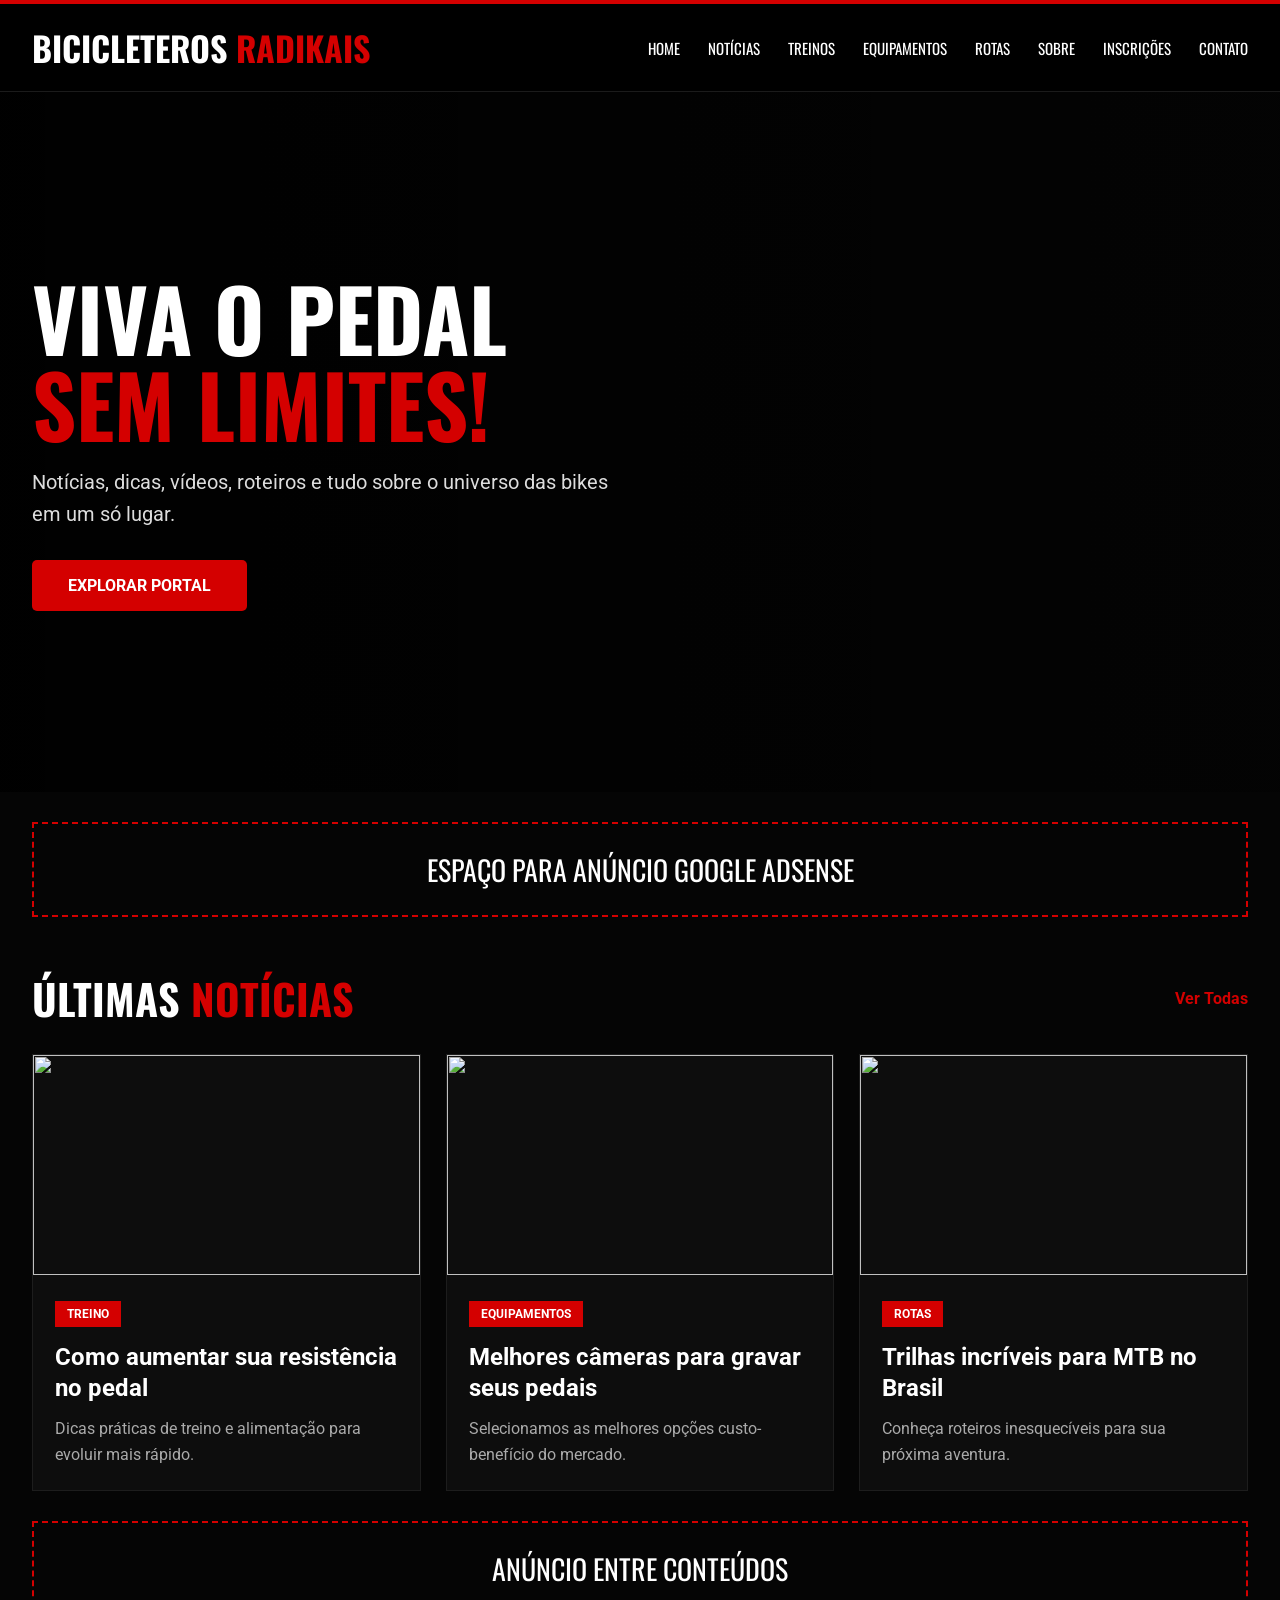
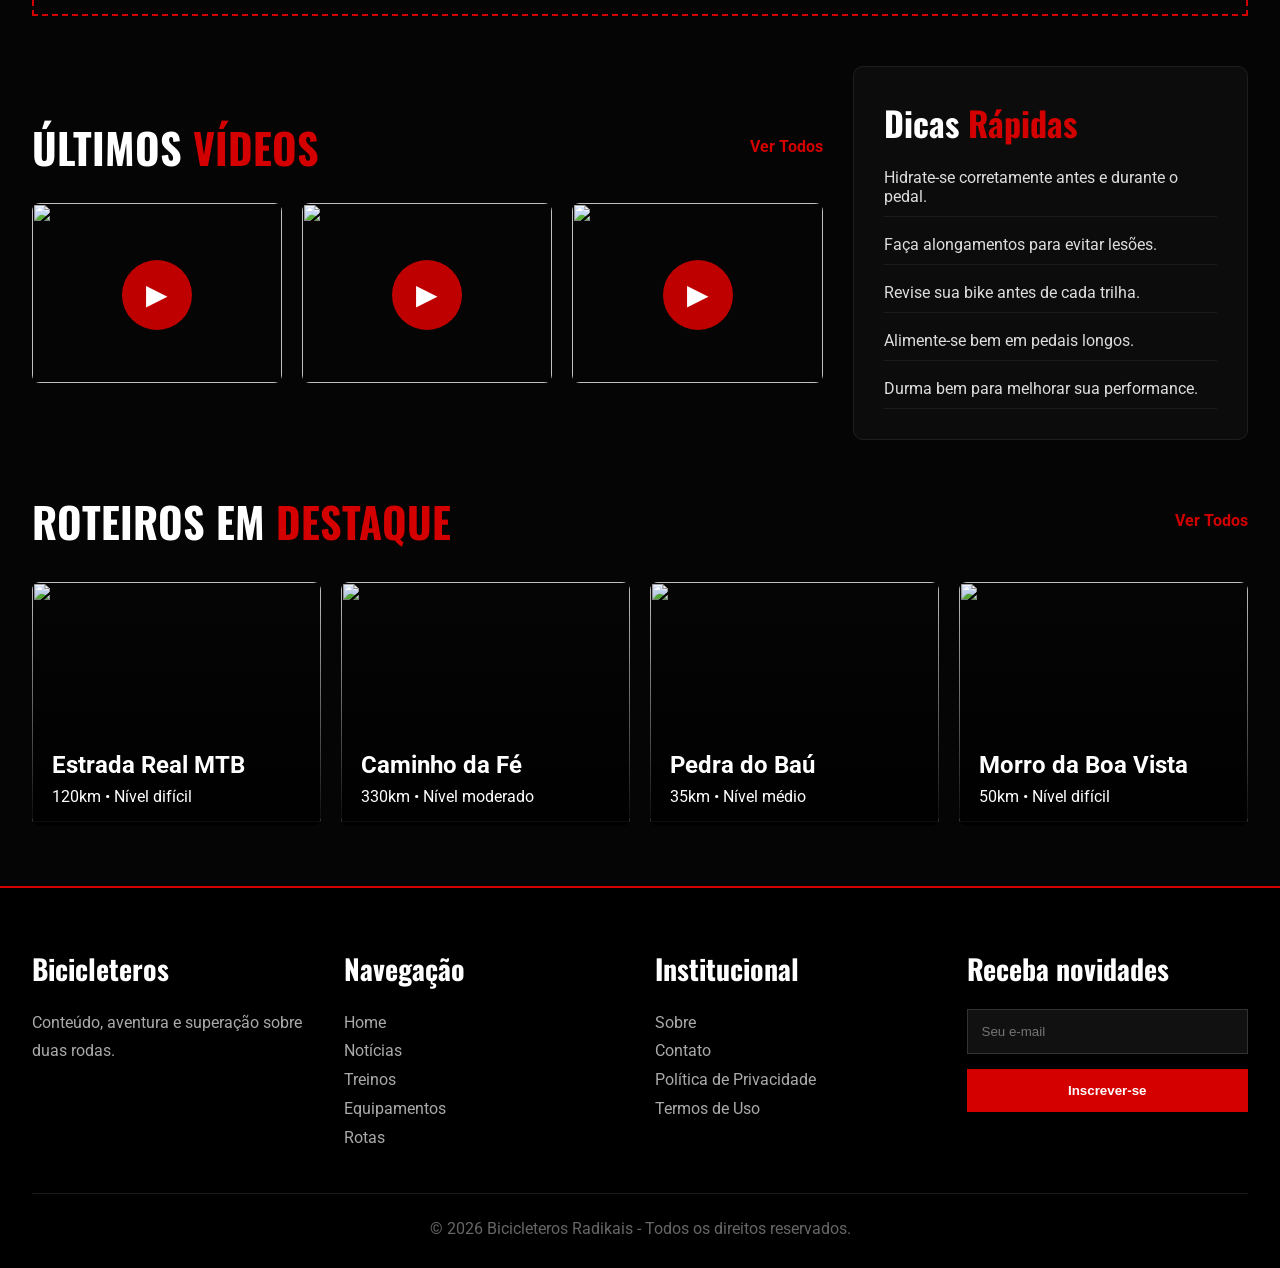
==== index.html @ e7294964 "Bike" ====
<!DOCTYPE html>
<html lang="pt-BR">
<head>
  <meta charset="UTF-8" />
  <meta name="viewport" content="width=device-width, initial-scale=1.0" />
  <title>Bicicreteros Radikais</title>
  <link rel="preconnect" href="https://fonts.googleapis.com">
  <link rel="preconnect" href="https://fonts.gstatic.com" crossorigin>
  <link href="https://fonts.googleapis.com/css2?family=Oswald:wght@300;400;500;600;700&family=Roboto:wght@300;400;500;700&display=swap" rel="stylesheet">
  <link rel="stylesheet" href="styles.css"/>
   
</head>
<body>

<header>
  <div class="container navbar">
    <div class="logo">Bicicleteros <span>Radikais</span></div>

    <nav>
      <ul>
        <li><a href="index.html">Home</a></li>
        <li><a href="noticias.html">Notícias</a></li>
        <li><a href="treinos.html">Treinos</a></li>
        <li><a href="#">Equipamentos</a></li>
        <li><a href="#">Rotas</a></li>
        <li><a href="#">Sobre</a></li>
        <li><a href="#">Inscrições</a></li>
        <li><a href="#">Contato</a></li>
      </ul>
    </nav>
  </div>
</header>

<section class="hero">
  <div class="container">
    <div class="hero-content">
      <h1>Viva o Pedal <span>Sem Limites!</span></h1>
      <p>
        Notícias, dicas, vídeos, roteiros e tudo sobre o universo das bikes em um só lugar.
      </p>

      <a href="#" class="btn">Explorar Portal</a>
    </div>
  </div>
</section>

<div class="container">
  <div class="ad-banner">
    Espaço para anúncio Google Adsense
  </div>

  <div class="section-title">
    <h2>Últimas <span>Notícias</span></h2>
    <a href="noticias.html">Ver Todas</a>
  </div>

<div class="grid-news">

  <a href="treinos.html" target="_blank" class="card-link">
    <div class="card">
      <img src="https://images.unsplash.com/photo-1541625602330-2277a4c46182?q=80&w=1200&auto=format&fit=crop">

      <div class="card-content">
        <div class="tag">Treino</div>
        <h3>Como aumentar sua resistência no pedal</h3>
        <p>Dicas práticas de treino e alimentação para evoluir mais rápido.</p>
      </div>
    </div>
  </a>

  <a href="https://seusite.com/equipamentos" target="_blank" class="card-link">
    <div class="card">
      <img src="https://images.unsplash.com/photo-1517649763962-0c623066013b?q=80&w=1200&auto=format&fit=crop">

      <div class="card-content">
        <div class="tag">Equipamentos</div>
        <h3>Melhores câmeras para gravar seus pedais</h3>
        <p>Selecionamos as melhores opções custo-benefício do mercado.</p>
      </div>
    </div>
  </a>

  <a href="https://seusite.com/rotas" target="_blank" class="card-link">
    <div class="card">
      <img src="https://images.unsplash.com/photo-1507035895480-2b3156c31fc8?q=80&w=1200&auto=format&fit=crop">

      <div class="card-content">
        <div class="tag">Rotas</div>
        <h3>Trilhas incríveis para MTB no Brasil</h3>
        <p>Conheça roteiros inesquecíveis para sua próxima aventura.</p>
      </div>
    </div>
  </a>

</div>

  <div class="ad-banner">
    Anúncio entre conteúdos
  </div>

  <div class="videos">

    <div>
      <div class="section-title">
        <h2>Últimos <span>Vídeos</span></h2>
        <a href="#">Ver Todos</a>
      </div>

      <div class="video-grid">

        <div class="video-card">
          <img src="https://images.unsplash.com/photo-1517649763962-0c623066013b?q=80&w=1200&auto=format&fit=crop">
          <div class="play">▶</div>
        </div>

        <div class="video-card">
          <img src="https://images.unsplash.com/photo-1541625602330-2277a4c46182?q=80&w=1200&auto=format&fit=crop">
          <div class="play">▶</div>
        </div>

        <div class="video-card">
          <img src="https://images.unsplash.com/photo-1507035895480-2b3156c31fc8?q=80&w=1200&auto=format&fit=crop">
          <div class="play">▶</div>
        </div>

      </div>
    </div>

    <div class="tips">
      <h3>Dicas <span>Rápidas</span></h3>

      <ul>
        <li>Hidrate-se corretamente antes e durante o pedal.</li>
        <li>Faça alongamentos para evitar lesões.</li>
        <li>Revise sua bike antes de cada trilha.</li>
        <li>Alimente-se bem em pedais longos.</li>
        <li>Durma bem para melhorar sua performance.</li>
      </ul>
    </div>

  </div>

  <div class="section-title">
    <h2>Roteiros em <span>Destaque</span></h2>
    <a href="#">Ver Todos</a>
  </div>

  <div class="routes">

    <div class="route-card">
      <img src="https://images.unsplash.com/photo-1507035895480-2b3156c31fc8?q=80&w=1200&auto=format&fit=crop">
      <div class="route-overlay">
        <h4>Estrada Real MTB</h4>
        <p>120km • Nível difícil</p>
      </div>
    </div>

    <div class="route-card">
      <img src="https://images.unsplash.com/photo-1517649763962-0c623066013b?q=80&w=1200&auto=format&fit=crop">
      <div class="route-overlay">
        <h4>Caminho da Fé</h4>
        <p>330km • Nível moderado</p>
      </div>
    </div>

    <div class="route-card">
      <img src="https://images.unsplash.com/photo-1541625602330-2277a4c46182?q=80&w=1200&auto=format&fit=crop">
      <div class="route-overlay">
        <h4>Pedra do Baú</h4>
        <p>35km • Nível médio</p>
      </div>
    </div>

    <div class="route-card">
      <img src="https://images.unsplash.com/photo-1485965120184-e220f721d03e?q=80&w=1200&auto=format&fit=crop">
      <div class="route-overlay">
        <h4>Morro da Boa Vista</h4>
        <p>50km • Nível difícil</p>
      </div>
    </div>

  </div>
</div>

<footer>
  <div class="container">

    <div class="footer-grid">

      <div>
        <h3>Bicicleteros</h3>
        <p>
          Conteúdo, aventura e superação sobre duas rodas.
        </p>
      </div>

      <div>
        <h3>Navegação</h3>
        <ul>
          <li>Home</li>
          <li>Notícias</li>
          <li>Treinos</li>
          <li>Equipamentos</li>
          <li>Rotas</li>
        </ul>
      </div>

      <div>
        <h3>Institucional</h3>
        <ul>
          <li>Sobre</li>
          <li>Contato</li>
          <li>Política de Privacidade</li>
          <li>Termos de Uso</li>
        </ul>
      </div>

      <div class="newsletter">
        <h3>Receba novidades</h3>
        <input type="email" placeholder="Seu e-mail">
        <button>Inscrever-se</button>
      </div>

    </div>

    <div class="copyright">
      © 2026 Bicicleteros Radikais - Todos os direitos reservados.
    </div>

  </div>
</footer>

</body>
</html>
---- styles.css ----
*{
      margin:0;
      padding:0;
      box-sizing:border-box;
    }

    body{
      background:#050505;
      color:#fff;
      font-family:'Roboto',sans-serif;
    }

    a{
      text-decoration:none;
      color:inherit;
    }

    .container{
      width:95%;
      max-width:1400px;
      margin:auto;
    }

    header{
      background:#000;
      border-top:4px solid #d40000;
      border-bottom:1px solid #1b1b1b;
      position:sticky;
      top:0;
      z-index:100;
    }

    .navbar{
      display:flex;
      justify-content:space-between;
      align-items:center;
      padding:18px 0;
    }

    .logo{
      font-family:'Oswald',sans-serif;
      font-size:34px;
      font-weight:700;
      color:#fff;
      text-transform:uppercase;
    }

    .logo span{
      color:#d40000;
    }

    nav ul{
      display:flex;
      gap:28px;
      list-style:none;
      align-items:center;
    }

    nav ul li a{
      font-family:'Oswald',sans-serif;
      text-transform:uppercase;
      font-size:15px;
      transition:0.3s;
    }

    nav ul li a:hover{
      color:#d40000;
    }

    .hero{
      position:relative;
      height:700px;
      background:url('https://images.unsplash.com/photo-1517649763962-0c623066013b?q=80&w=1600&auto=format&fit=crop') center/cover;
      display:flex;
      align-items:center;
    }

    .hero::before{
      content:'';
      position:absolute;
      inset:0;
      background:linear-gradient(to right, rgba(0,0,0,0.92), rgba(0,0,0,0.3));
    }

    .hero-content{
      position:relative;
      z-index:2;
      max-width:600px;
    }

    .hero h1{
      font-family:'Oswald',sans-serif;
      font-size:86px;
      line-height:1;
      text-transform:uppercase;
      margin-bottom:20px;
    }

    .hero h1 span{
      color:#d40000;
    }

    .hero p{
      font-size:20px;
      color:#ddd;
      margin-bottom:30px;
      line-height:1.6;
    }

    .btn{
      display:inline-block;
      background:#d40000;
      padding:16px 36px;
      font-weight:700;
      border-radius:5px;
      transition:0.3s;
      text-transform:uppercase;
    }

    .btn:hover{
      background:#ff1a1a;
      transform:translateY(-2px);
    }

    .ad-banner{
      border:2px dashed #d40000;
      color:#fff;
      text-align:center;
      padding:25px;
      margin:30px auto;
      font-family:'Oswald',sans-serif;
      font-size:28px;
      text-transform:uppercase;
    }

    .section-title{
      display:flex;
      justify-content:space-between;
      align-items:center;
      margin:50px 0 25px;
    }

    .section-title h2{
      font-family:'Oswald',sans-serif;
      font-size:42px;
      text-transform:uppercase;
    }

    .section-title h2 span{
      color:#d40000;
    }

    .section-title a{
      color:#d40000;
      font-weight:bold;
    }

    .grid-news{
      display:grid;
      grid-template-columns:repeat(auto-fit,minmax(320px,1fr));
      gap:25px;
    }

    .card{
      background:#0d0d0d;
      border:1px solid #1d1d1d;
      overflow:hidden;
      transition:0.3s;
    }

    .card:hover{
      transform:translateY(-5px);
      border-color:#d40000;
    }

    .card img{
      width:100%;
      height:220px;
      object-fit:cover;
    }

    .card-content{
      padding:22px;
    }

    .card-link{
  text-decoration:none;
  color:white;
  display:block;
}

.card-link:hover .card{
  transform:translateY(-8px) scale(1.02);
  border-color:#ff0000;
  box-shadow:0 0 25px rgba(255,0,0,0.4);
}

    .tag{
      display:inline-block;
      background:#d40000;
      padding:6px 12px;
      font-size:12px;
      font-weight:bold;
      margin-bottom:15px;
      text-transform:uppercase;
    }

    .card h3{
      font-size:24px;
      margin-bottom:12px;
      line-height:1.3;
    }

    .card p{
      color:#aaa;
      line-height:1.6;
    }

    .videos{
      display:grid;
      grid-template-columns:2fr 1fr;
      gap:30px;
      margin-top:50px;
    }

    .video-grid{
      display:grid;
      grid-template-columns:repeat(auto-fit,minmax(250px,1fr));
      gap:20px;
    }

    .video-card{
      position:relative;
      overflow:hidden;
    }

    .video-card img{
      width:100%;
      height:180px;
      object-fit:cover;
      border-radius:8px;
    }

    .play{
      position:absolute;
      top:50%;
      left:50%;
      transform:translate(-50%,-50%);
      width:70px;
      height:70px;
      background:rgba(212,0,0,0.9);
      border-radius:50%;
      display:flex;
      align-items:center;
      justify-content:center;
      font-size:28px;
    }

    .tips{
      background:#0c0c0c;
      border:1px solid #1f1f1f;
      padding:30px;
      border-radius:10px;
    }

    .tips h3{
      font-family:'Oswald',sans-serif;
      font-size:34px;
      margin-bottom:20px;
    }

    .tips h3 span{
      color:#d40000;
    }

    .tips ul{
      list-style:none;
      display:flex;
      flex-direction:column;
      gap:18px;
    }

    .tips li{
      border-bottom:1px solid #1c1c1c;
      padding-bottom:10px;
      color:#ddd;
    }

    .routes{
      display:grid;
      grid-template-columns:repeat(auto-fit,minmax(280px,1fr));
      gap:20px;
      margin-top:30px;
    }

    .route-card{
      position:relative;
      overflow:hidden;
      border-radius:8px;
    }

    .route-card img{
      width:100%;
      height:240px;
      object-fit:cover;
      transition:0.5s;
    }

    .route-card:hover img{
      transform:scale(1.1);
    }

    .route-overlay{
      position:absolute;
      inset:0;
      background:linear-gradient(to top, rgba(0,0,0,0.95), transparent);
      display:flex;
      flex-direction:column;
      justify-content:flex-end;
      padding:20px;
    }

    .route-overlay h4{
      font-size:24px;
      margin-bottom:8px;
    }

    footer{
      background:#000;
      margin-top:60px;
      padding:60px 0 30px;
      border-top:2px solid #d40000;
    }

    .footer-grid{
      display:grid;
      grid-template-columns:repeat(auto-fit,minmax(250px,1fr));
      gap:30px;
      margin-bottom:40px;
    }

    footer h3{
      font-family:'Oswald',sans-serif;
      margin-bottom:20px;
      font-size:28px;
    }

    footer p,
    footer li{
      color:#aaa;
      line-height:1.8;
      list-style:none;
    }

    .newsletter input{
      width:100%;
      padding:14px;
      background:#111;
      border:1px solid #333;
      color:#fff;
      margin-bottom:15px;
    }

    .newsletter button{
      width:100%;
      padding:14px;
      border:none;
      background:#d40000;
      color:#fff;
      font-weight:bold;
      cursor:pointer;
    }

    .copyright{
      text-align:center;
      color:#666;
      border-top:1px solid #1b1b1b;
      padding-top:25px;
    }

    @media(max-width:900px){
      .hero h1{
        font-size:58px;
      }

      .videos{
        grid-template-columns:1fr;
      }

      nav{
        display:none;
      }
    }

    @media(max-width:600px){
      .hero{
        height:550px;
      }

      .hero h1{
        font-size:44px;
      }

      .hero p{
        font-size:16px;
      }

      .section-title h2{
        font-size:30px;
      }
    }
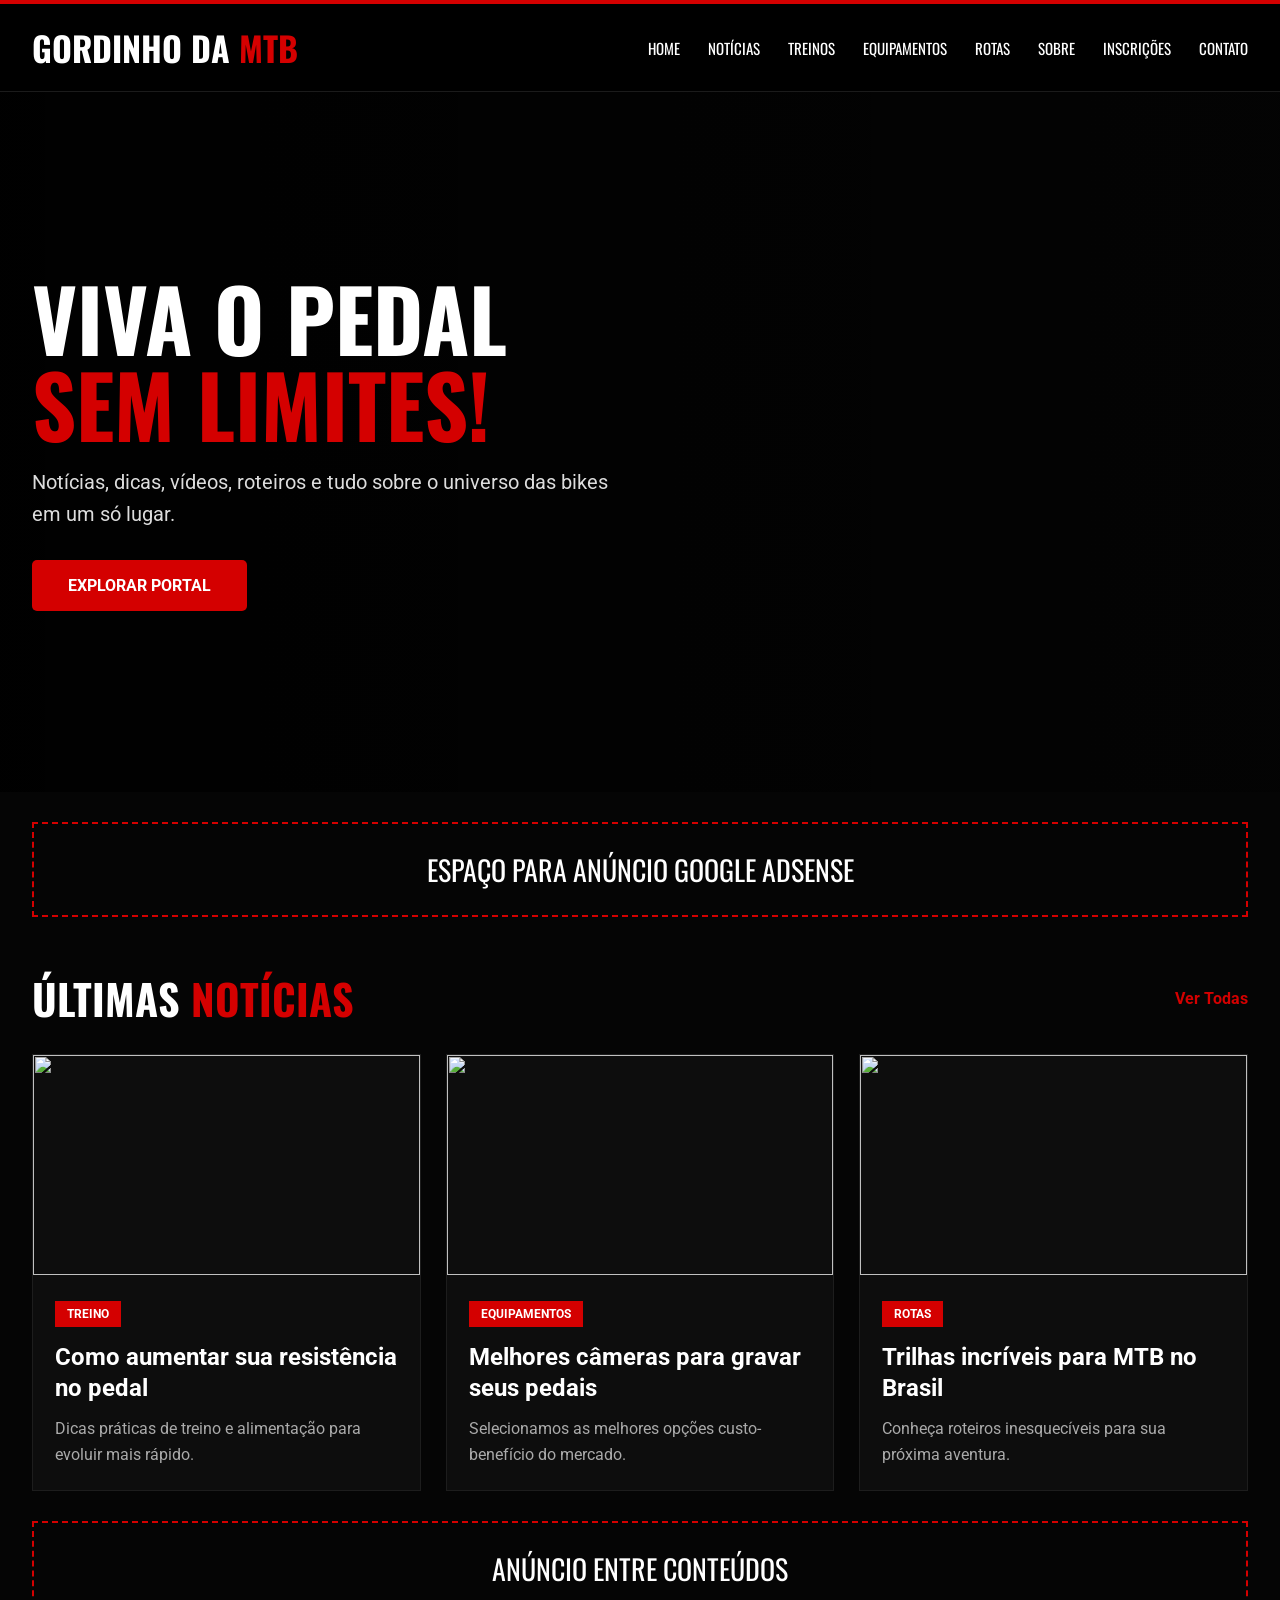
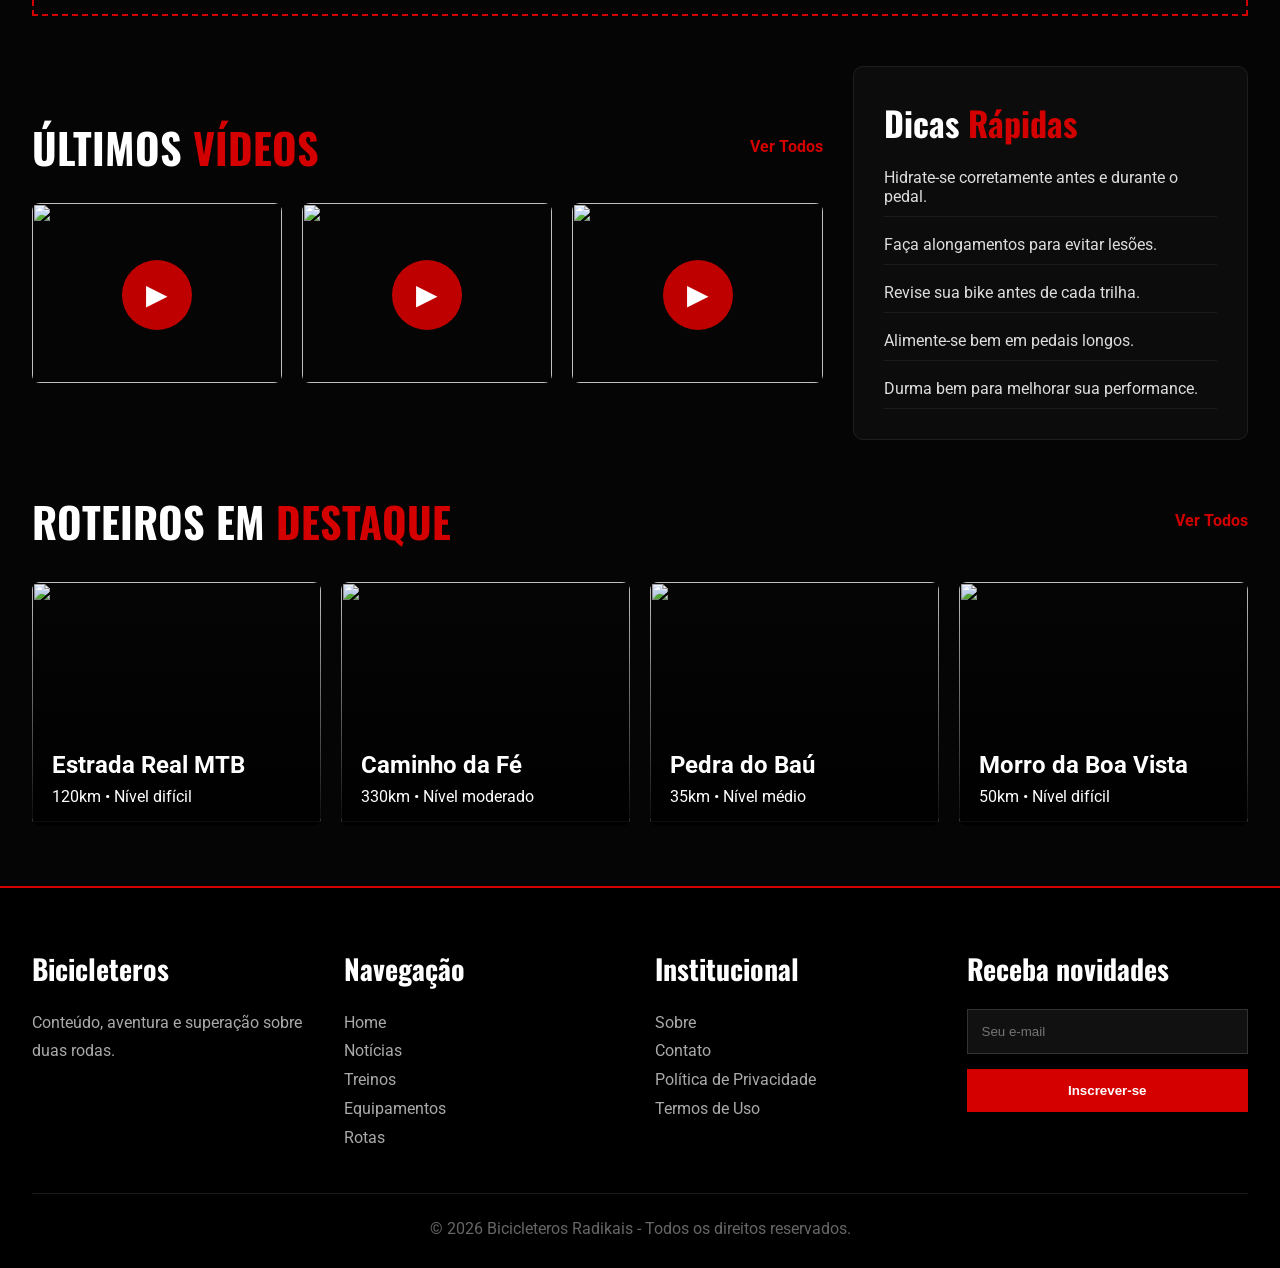
==== commit eaadf276: "atualização" ====
--- a/index.html
+++ b/index.html
@@ -4,7 +4,7 @@
 <head>
   <meta charset="UTF-8" />
   <meta name="viewport" content="width=device-width, initial-scale=1.0" />
-  <title>Bicicreteros Radikais</title>
+  <title>Gordinho Da MTB</title>
   <link rel="preconnect" href="https://fonts.googleapis.com">
   <link rel="preconnect" href="https://fonts.gstatic.com" crossorigin>
   <link href="https://fonts.googleapis.com/css2?family=Oswald:wght@300;400;500;600;700&family=Roboto:wght@300;400;500;700&display=swap" rel="stylesheet">
@@ -15,7 +15,7 @@
 
 <header>
   <div class="container navbar">
-    <div class="logo">Bicicleteros <span>Radikais</span></div>
+    <div class="logo">Gordinho Da <span>MTB</span></div>
 
     <nav>
       <ul>
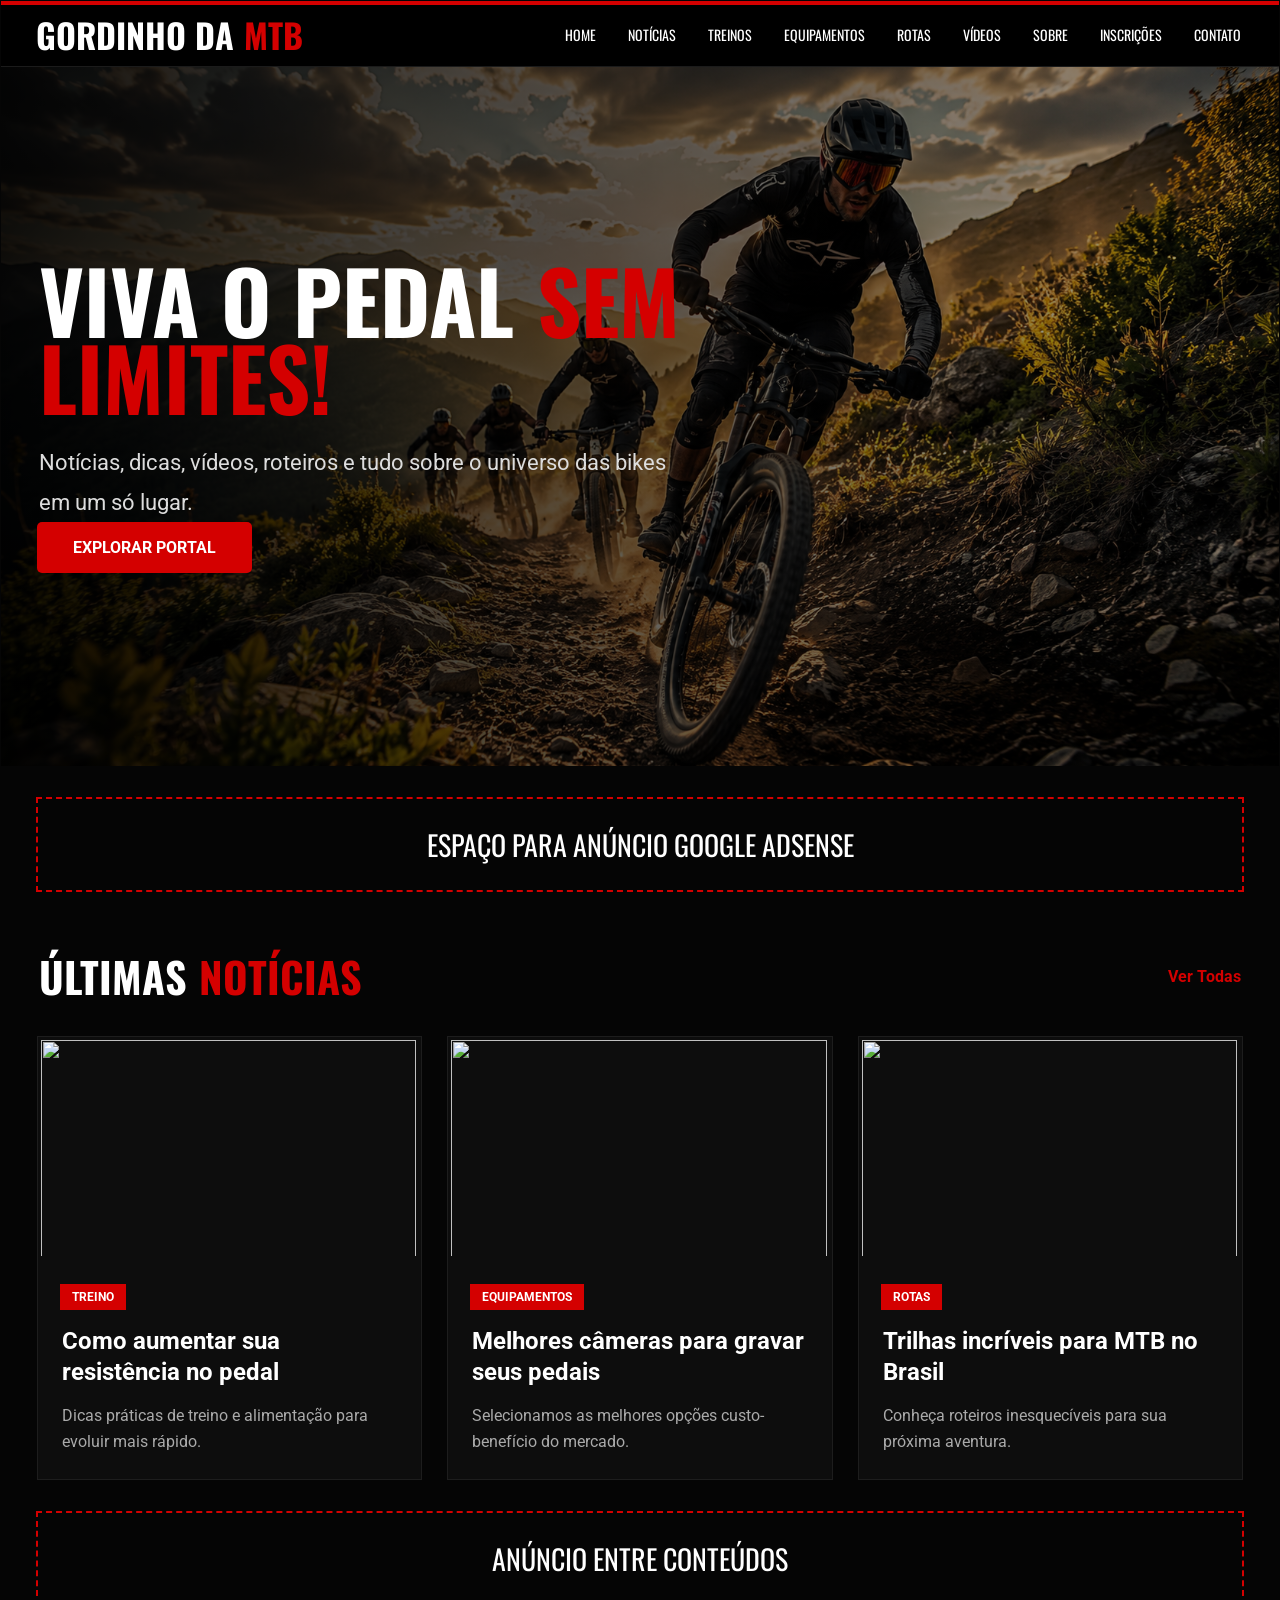
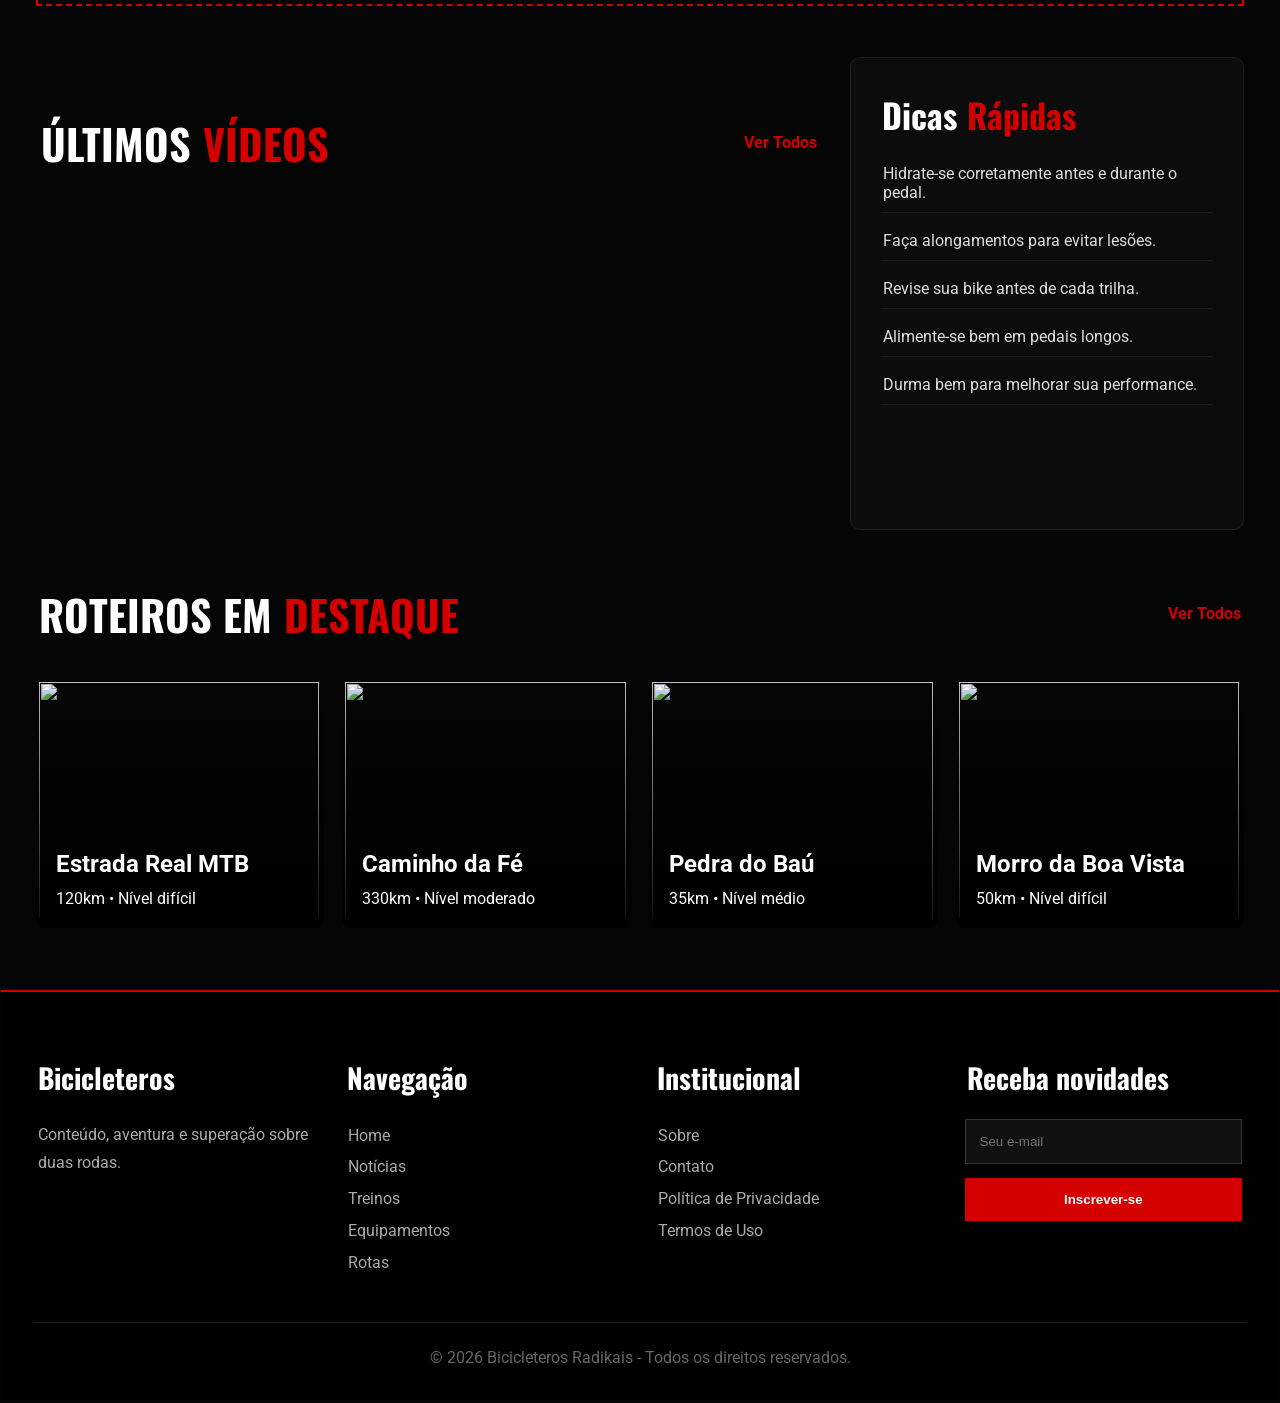
==== commit 428dad98: "Atualizações" ====
--- a/index.html
+++ b/index.html
@@ -14,22 +14,40 @@
 <body>
 
 <header>
-  <div class="container navbar">
-    <div class="logo">Gordinho Da <span>MTB</span></div>
-
-    <nav>
-      <ul>
-        <li><a href="index.html">Home</a></li>
-        <li><a href="noticias.html">Notícias</a></li>
-        <li><a href="treinos.html">Treinos</a></li>
-        <li><a href="#">Equipamentos</a></li>
-        <li><a href="#">Rotas</a></li>
-        <li><a href="#">Sobre</a></li>
-        <li><a href="#">Inscrições</a></li>
-        <li><a href="#">Contato</a></li>
-      </ul>
-    </nav>
-  </div>
+
+<div class="container navbar">
+
+  <div class="logo">
+    Gordinho Da <span>MTB</span>
+  </div>
+
+  <!-- BOTÃO HAMBÚRGUER -->
+  <div class="menu-toggle" id="menu-toggle">
+    <span></span>
+    <span></span>
+    <span></span>
+  </div>
+
+  <!-- MENU -->
+  <nav id="nav">
+    <ul>
+      <li><a href="index.html">Home</a></li>
+      <li><a href="noticias.html">Notícias</a></li>
+      <li><a href="treinos.html">Treinos</a></li>
+      <li><a href="equipamentos.html">Equipamentos</a></li>
+      <li><a href="rotas.html">Rotas</a></li>
+      <li><a href="videos.html">Vídeos</a></li>
+      <li><a href="sobre.html">Sobre</a></li>
+      <li><a href="eventos.html">Inscrições</a></li>
+      <li><a href="contato.html">Contato</a></li>
+    </ul>
+  </nav>
+
+</div>
+
+<!-- OVERLAY MOBILE -->
+<div class="overlay" id="overlay"></div>
+
 </header>
 
 <section class="hero">
@@ -104,25 +122,34 @@
     <div>
       <div class="section-title">
         <h2>Últimos <span>Vídeos</span></h2>
-        <a href="#">Ver Todos</a>
+        <a href="videos.html">Ver Todos</a>
       </div>
 
       <div class="video-grid">
 
-        <div class="video-card">
-          <img src="https://images.unsplash.com/photo-1517649763962-0c623066013b?q=80&w=1200&auto=format&fit=crop">
-          <div class="play">▶</div>
-        </div>
-
-        <div class="video-card">
-          <img src="https://images.unsplash.com/photo-1541625602330-2277a4c46182?q=80&w=1200&auto=format&fit=crop">
-          <div class="play">▶</div>
-        </div>
-
-        <div class="video-card">
-          <img src="https://images.unsplash.com/photo-1507035895480-2b3156c31fc8?q=80&w=1200&auto=format&fit=crop">
-          <div class="play">▶</div>
-        </div>
+        <iframe
+        class="youtube-video"
+        src="https://www.youtube.com/embed/2bH06NFWqPc?start=10&enablejsapi=1"
+        title="Vídeo MTB"
+        frameborder="0"
+        allowfullscreen>
+      </iframe>
+
+        <iframe
+        class="youtube-video"
+        src="https://www.youtube.com/embed/gY0_ykNZ2DI?enablejsapi=1"
+        title="Vídeo Bike"
+        frameborder="0"
+        allowfullscreen>
+      </iframe>
+
+        <iframe
+        class="youtube-video"
+        src="https://www.youtube.com/embed/mlFcE481HrE?start=427&enablejsapi=1"
+        title="Vídeo Motivacional"
+        frameborder="0"
+        allowfullscreen>
+      </iframe>
 
       </div>
     </div>
@@ -232,5 +259,8 @@
 </footer>
 
 </body>
+
+
+
 </html>
 
--- a/styles.css
+++ b/styles.css
@@ -1,6 +1,6 @@
  *{
-      margin:0;
-      padding:0;
+      margin: -1px;
+      padding:2px;;
       box-sizing:border-box;
     }
 
@@ -28,20 +28,20 @@
       position:sticky;
       top:0;
       z-index:100;
+      backdrop-filter:blur(10px);
     }
 
     .navbar{
       display:flex;
       justify-content:space-between;
       align-items:center;
-      padding:18px 0;
+      padding:1px 0;
     }
 
     .logo{
       font-family:'Oswald',sans-serif;
       font-size:34px;
       font-weight:700;
-      color:#fff;
       text-transform:uppercase;
     }
 
@@ -50,29 +50,29 @@
     }
 
     nav ul{
-      display:flex;
-      gap:28px;
-      list-style:none;
-      align-items:center;
-    }
-
-    nav ul li a{
-      font-family:'Oswald',sans-serif;
-      text-transform:uppercase;
-      font-size:15px;
-      transition:0.3s;
-    }
-
-    nav ul li a:hover{
-      color:#d40000;
-    }
+  display:flex;
+  gap:28px;
+  list-style:none;
+}
+
+nav ul li a{
+  font-family:'Oswald',sans-serif;
+  text-transform:uppercase;
+  transition:0.3s;
+  font-size:14px;
+}
+
+nav ul li a:hover{
+  color:#d40000;
+}
+    
 
     .hero{
       position:relative;
       height:700px;
-      background:url('https://images.unsplash.com/photo-1517649763962-0c623066013b?q=80&w=1600&auto=format&fit=crop') center/cover;
-      display:flex;
-      align-items:center;
+      background:url('img/imagem-inicial.png') center/cover;
+     display: flex;
+     align-items: center;
     }
 
     .hero::before{
@@ -85,15 +85,15 @@
     .hero-content{
       position:relative;
       z-index:2;
-      max-width:600px;
+      max-width:720px;
     }
 
     .hero h1{
       font-family:'Oswald',sans-serif;
       font-size:86px;
-      line-height:1;
+      line-height:0.90;
       text-transform:uppercase;
-      margin-bottom:20px;
+      margin-bottom:25px;
     }
 
     .hero h1 span{
@@ -101,10 +101,10 @@
     }
 
     .hero p{
-      font-size:20px;
+      font-size:22px;
       color:#ddd;
-      margin-bottom:30px;
-      line-height:1.6;
+       max-width:650px;
+      line-height:1.8;
     }
 
     .btn{
@@ -168,11 +168,15 @@
       transition:0.3s;
     }
 
-    .card:hover{
-      transform:translateY(-5px);
-      border-color:#d40000;
-    }
-
+   .card:hover .card-content{
+  transform:translateY(-8px) scale(1.02);
+  transition:0.3s;
+}
+
+.card:hover{
+  border-color:#ff0000;
+  box-shadow:0 0 25px rgba(255,0,0,0.4);
+}
     .card img{
       width:100%;
       height:220px;
@@ -409,4 +413,340 @@
         font-size:30px;
       }
     }
- + 
+   /* =========================
+   CONTATO DARK MTB
+========================= */
+
+.contato-section{
+  padding:90px 0;
+}
+
+.contato-grid{
+  display:grid;
+  grid-template-columns:1fr 1.2fr;
+  gap:40px;
+  align-items:start;
+}
+
+/* MINI TITULO */
+
+.mini-title{
+  display:inline-block;
+  background:#d40000;
+  color:#fff;
+  padding:7px 16px;
+  border-radius:50px;
+  font-size:12px;
+  font-weight:700;
+  margin-bottom:20px;
+  letter-spacing:1px;
+  text-transform:uppercase;
+}
+
+/* TITULOS */
+
+.contato-info h2,
+.contato-formulario h2{
+  font-size:42px;
+  margin-bottom:20px;
+  font-family:'Oswald', sans-serif;
+  text-transform:uppercase;
+  line-height:1.1;
+}
+
+.contato-info p{
+  color:#bdbdbd;
+  margin-bottom:30px;
+  line-height:1.7;
+}
+
+/* CARD INFO */
+
+.info-card{
+  background:#0d0d0d;
+  border:1px solid #1f1f1f;
+  padding:35px;
+  border-radius:14px;
+}
+
+.info-item{
+  margin-bottom:28px;
+  border-bottom:1px solid #1a1a1a;
+  padding-bottom:18px;
+}
+
+.info-item:last-child{
+  margin-bottom:0;
+  border-bottom:none;
+  padding-bottom:0;
+}
+
+.info-item h3{
+  margin-bottom:8px;
+  color:#d40000;
+  font-size:18px;
+  font-family:'Oswald', sans-serif;
+  text-transform:uppercase;
+}
+
+.info-item p{
+  color:#d0d0d0;
+  margin:0;
+}
+
+/* FORMULÁRIO */
+
+.contato-formulario{
+  background:#0d0d0d;
+  border:1px solid #1f1f1f;
+  padding:40px;
+  border-radius:14px;
+}
+
+.form-header{
+  margin-bottom:30px;
+}
+
+.form-header p{
+  color:#aaa;
+}
+
+/* FORM */
+
+.modern-form{
+  display:flex;
+  flex-direction:column;
+  gap:20px;
+}
+
+.form-row{
+  display:grid;
+  grid-template-columns:1fr 1fr;
+  gap:20px;
+}
+
+.input-group{
+  display:flex;
+  flex-direction:column;
+}
+
+.input-group label{
+  margin-bottom:10px;
+  font-weight:600;
+  color:#fff;
+  text-transform:uppercase;
+  font-size:14px;
+  letter-spacing:0.5px;
+}
+
+/* INPUTS */
+
+.input-group input,
+.input-group select,
+.input-group textarea{
+  width:100%;
+  background:#111;
+  border:1px solid #222;
+  color:#fff;
+  padding:16px;
+  border-radius:10px;
+  font-size:15px;
+  transition:0.3s;
+  font-family:'Roboto', sans-serif;
+}
+
+/* PLACEHOLDER */
+
+.input-group input::placeholder,
+.input-group textarea::placeholder{
+  color:#666;
+}
+
+/* FOCUS */
+
+.input-group input:focus,
+.input-group select:focus,
+.input-group textarea:focus{
+  outline:none;
+  border-color:#d40000;
+  box-shadow:0 0 0 4px rgba(212,0,0,0.15);
+}
+
+/* TEXTAREA */
+
+textarea{
+  resize:vertical;
+  min-height:160px;
+}
+
+/* CHECKBOX */
+
+.checkbox-group{
+  display:flex;
+  gap:12px;
+  align-items:flex-start;
+}
+
+.checkbox-group input{
+  margin-top:4px;
+  accent-color:#d40000;
+}
+
+.checkbox-group p{
+  font-size:14px;
+  color:#aaa;
+  line-height:1.5;
+}
+
+/* BOTÃO */
+
+.form-btn{
+  width:100%;
+  padding:18px;
+  border:none;
+  background:#d40000;
+  color:#fff;
+  font-weight:700;
+  font-size:16px;
+  text-transform:uppercase;
+  border-radius:10px;
+  cursor:pointer;
+  transition:0.3s;
+}
+
+.form-btn:hover{
+  background:#ff1a1a;
+  transform:translateY(-2px);
+  box-shadow:0 0 20px rgba(212,0,0,0.35);
+}
+
+/* FAQ */
+
+.faq-section{
+  padding-bottom:60px;
+}
+
+.faq-item{
+  background:#0d0d0d;
+  border:1px solid #1f1f1f;
+  padding:25px;
+  border-radius:12px;
+  margin-bottom:20px;
+}
+
+.faq-item h3{
+  color:#d40000;
+  margin-bottom:10px;
+  font-family:'Oswald', sans-serif;
+  text-transform:uppercase;
+}
+
+.faq-item p{
+  color:#bbb;
+  line-height:1.7;
+}
+
+/* RESPONSIVO */
+
+@media(max-width:900px){
+
+  .contato-grid{
+    grid-template-columns:1fr;
+  }
+
+  .form-row{
+    grid-template-columns:1fr;
+  }
+
+  .contato-info h2,
+  .contato-formulario h2{
+    font-size:34px;
+  }
+
+}
+
+/* ===== MENU HAMBÚRGUER ===== */
+
+.menu-toggle{
+  display:none;
+  flex-direction:column;
+  gap:5px;
+  cursor:pointer;
+  z-index:2000;
+}
+
+.menu-toggle span{
+  width:28px;
+  height:3px;
+  background:#fff;
+  transition:0.3s;
+  border-radius:2px;
+}
+
+/* NAV MOBILE */
+@media(max-width:900px){
+
+  .menu-toggle{
+    display:flex;
+  }
+
+  nav{
+    position:fixed;
+    top:0;
+    right:-100%;
+    width:75%;
+    height:100vh;
+    background:#000;
+    flex-direction:column;
+    padding-top:90px;
+    transition:0.4s ease;
+    z-index:1500;
+    border-left:2px solid #d40000;
+  }
+
+
+  nav ul{
+    flex-direction:column;
+    gap:20px;
+    padding-left:30px;
+  }
+
+  nav ul li a{
+    font-size:18px;
+  }
+
+  nav.active{
+    right:0;
+  }
+
+  /* overlay */
+  .overlay{
+    position:fixed;
+    inset:0;
+    background:rgba(0,0,0,0.6);
+    opacity:0;
+    visibility:hidden;
+    transition:0.3s;
+    z-index:1400;
+  }
+
+  .overlay.active{
+    opacity:1;
+    visibility:visible;
+  }
+
+}
+
+/* ANIMAÇÃO X (hambúrguer vira X) */
+.menu-toggle.active span:nth-child(1){
+  transform:rotate(45deg) translate(5px,5px);
+}
+
+.menu-toggle.active span:nth-child(2){
+  opacity:0;
+}
+
+.menu-toggle.active span:nth-child(3){
+  transform:rotate(-45deg) translate(6px,-6px);
+}
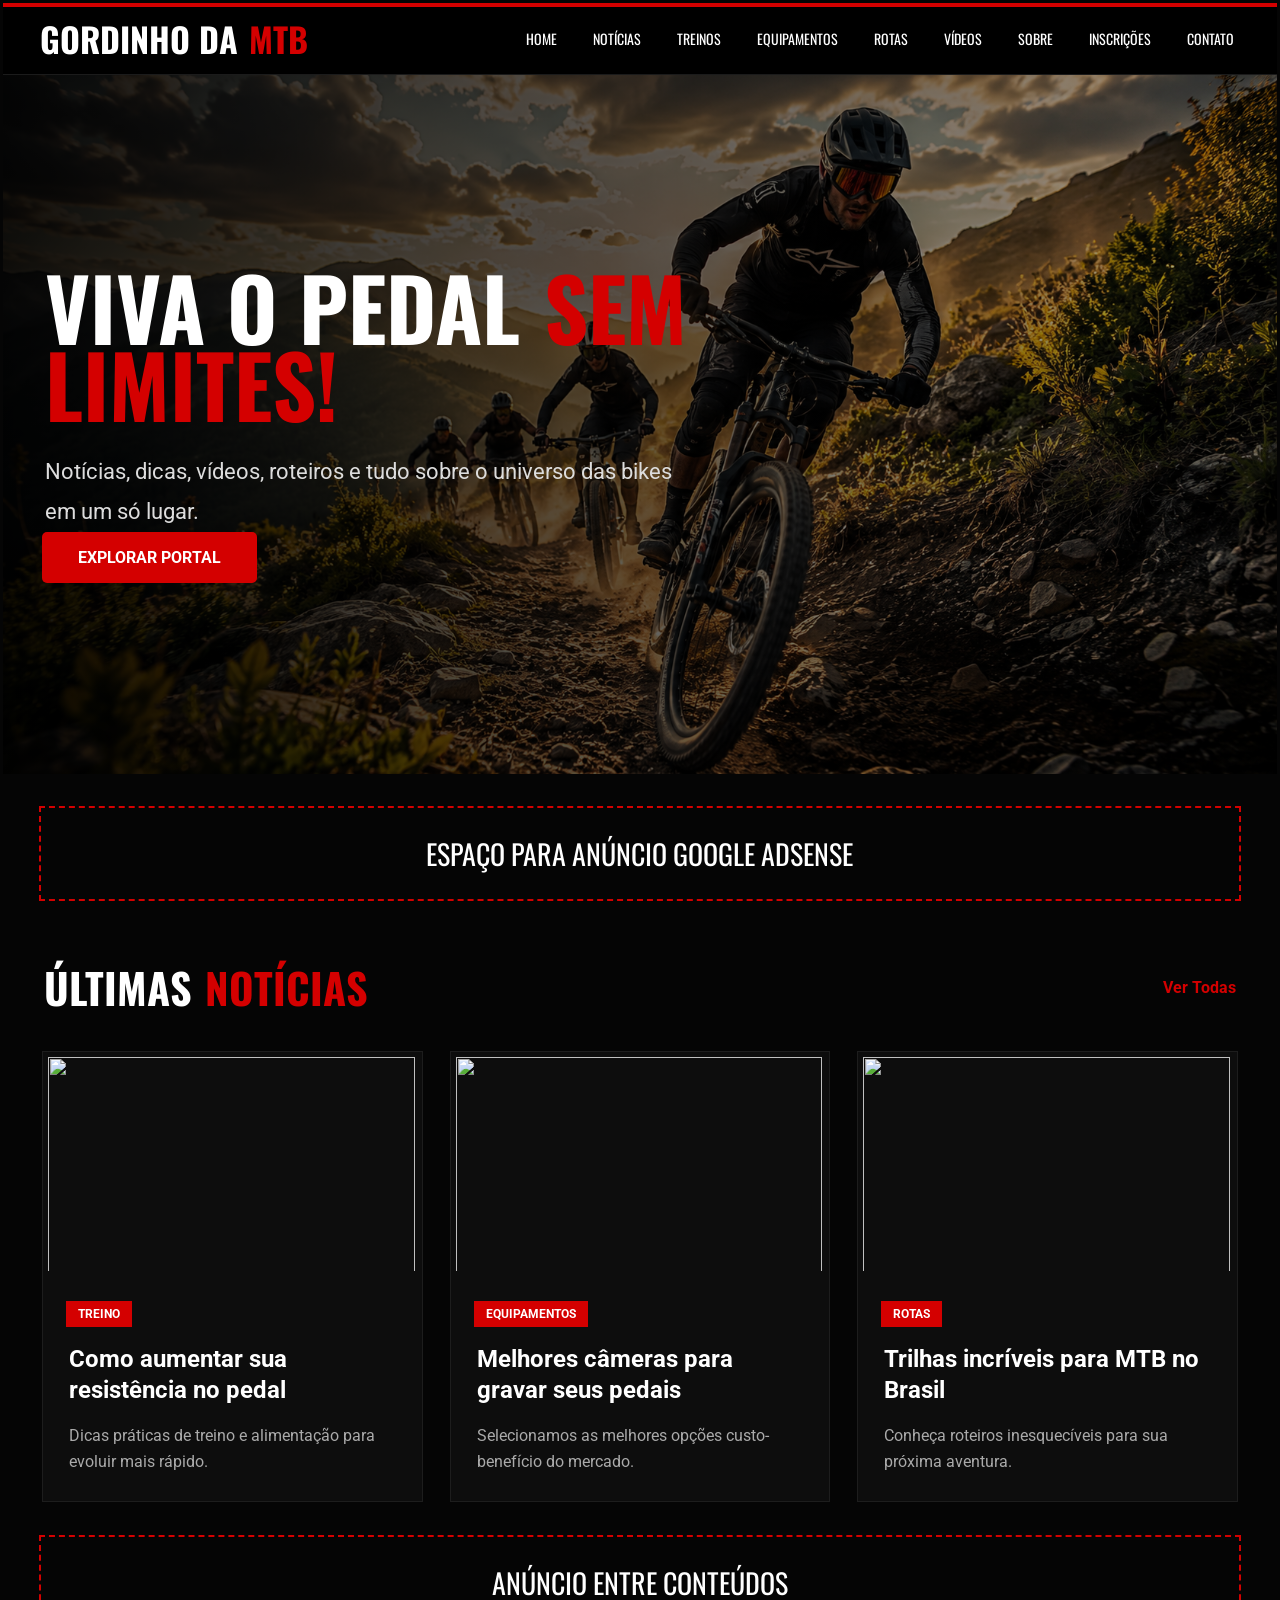
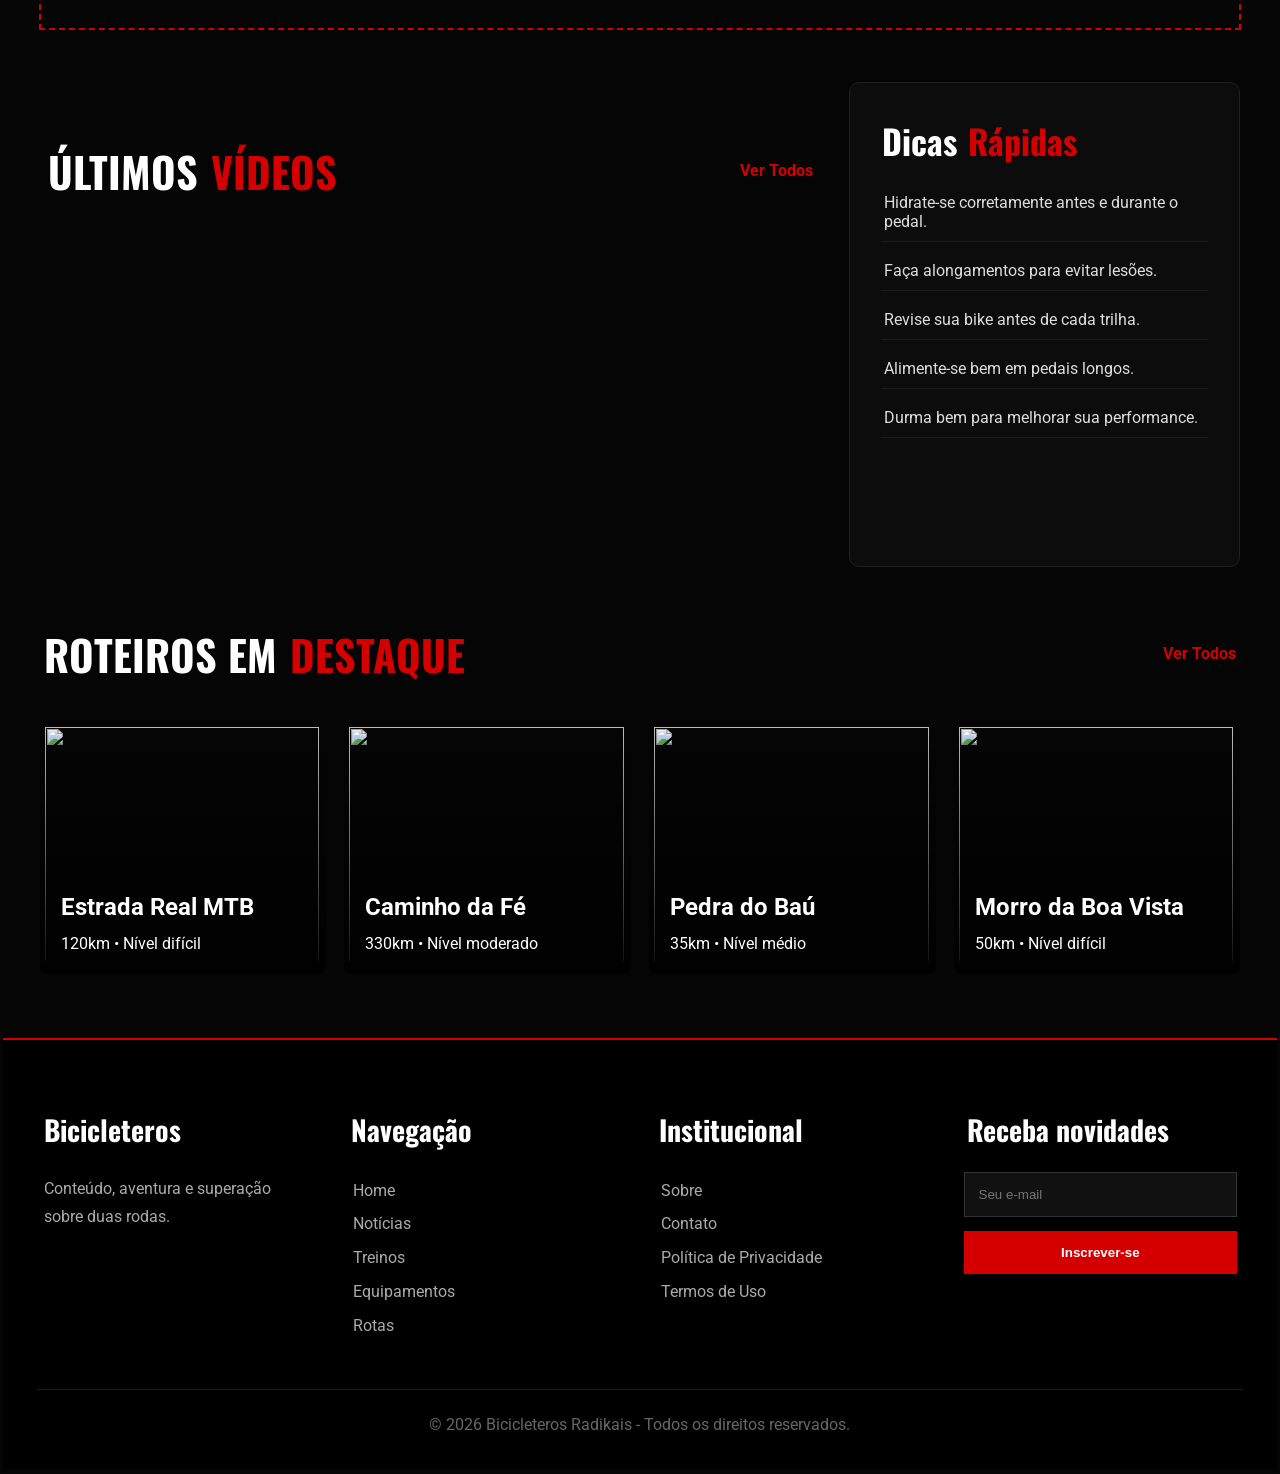
==== commit eac6f214: "alualização" ====
--- a/index.html
+++ b/index.html
@@ -31,7 +31,7 @@
   <!-- MENU -->
   <nav id="nav">
     <ul>
-      <li><a href="index.html">Home</a></li>
+      <li><a href="index.html" target="_blank">Home</a></li>
       <li><a href="noticias.html">Notícias</a></li>
       <li><a href="treinos.html">Treinos</a></li>
       <li><a href="equipamentos.html">Equipamentos</a></li>
--- a/styles.css
+++ b/styles.css
@@ -1,6 +1,6 @@
  *{
       margin: -1px;
-      padding:2px;;
+      padding:3px;;
       box-sizing:border-box;
     }
 
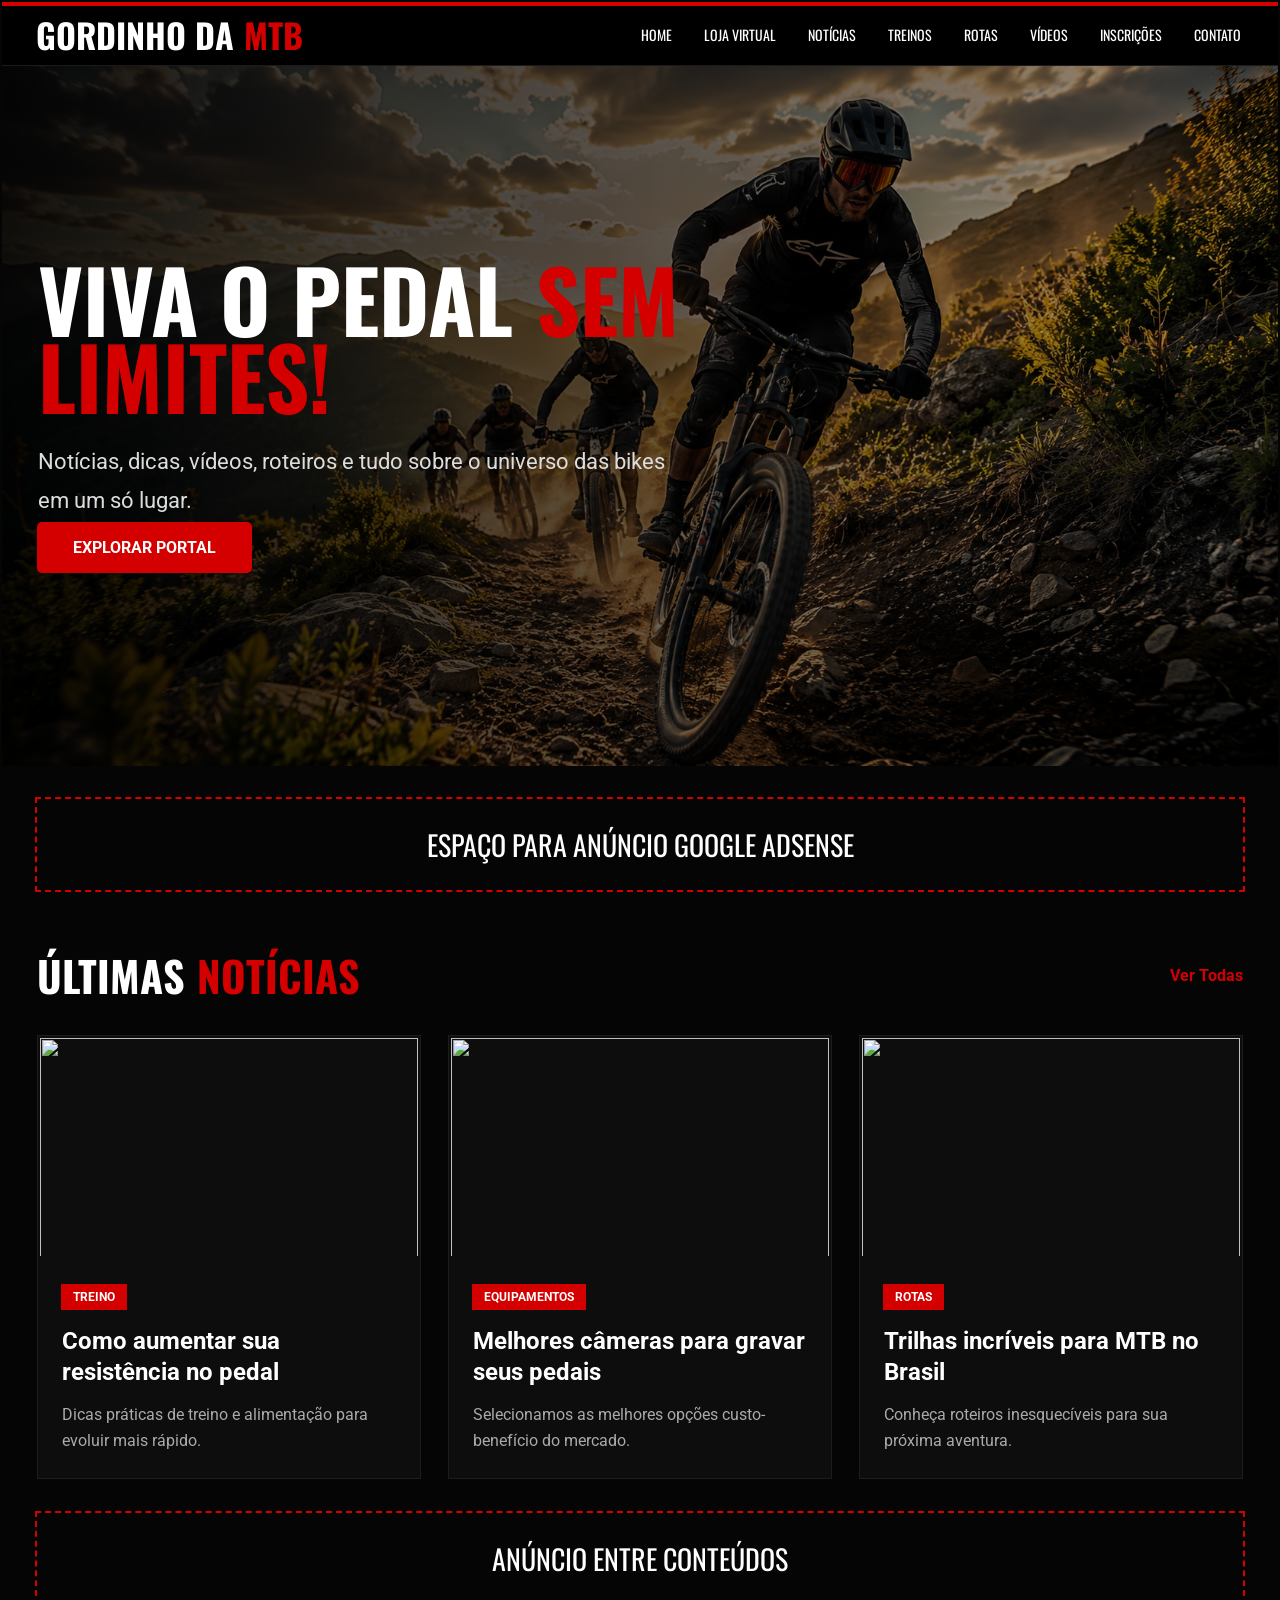
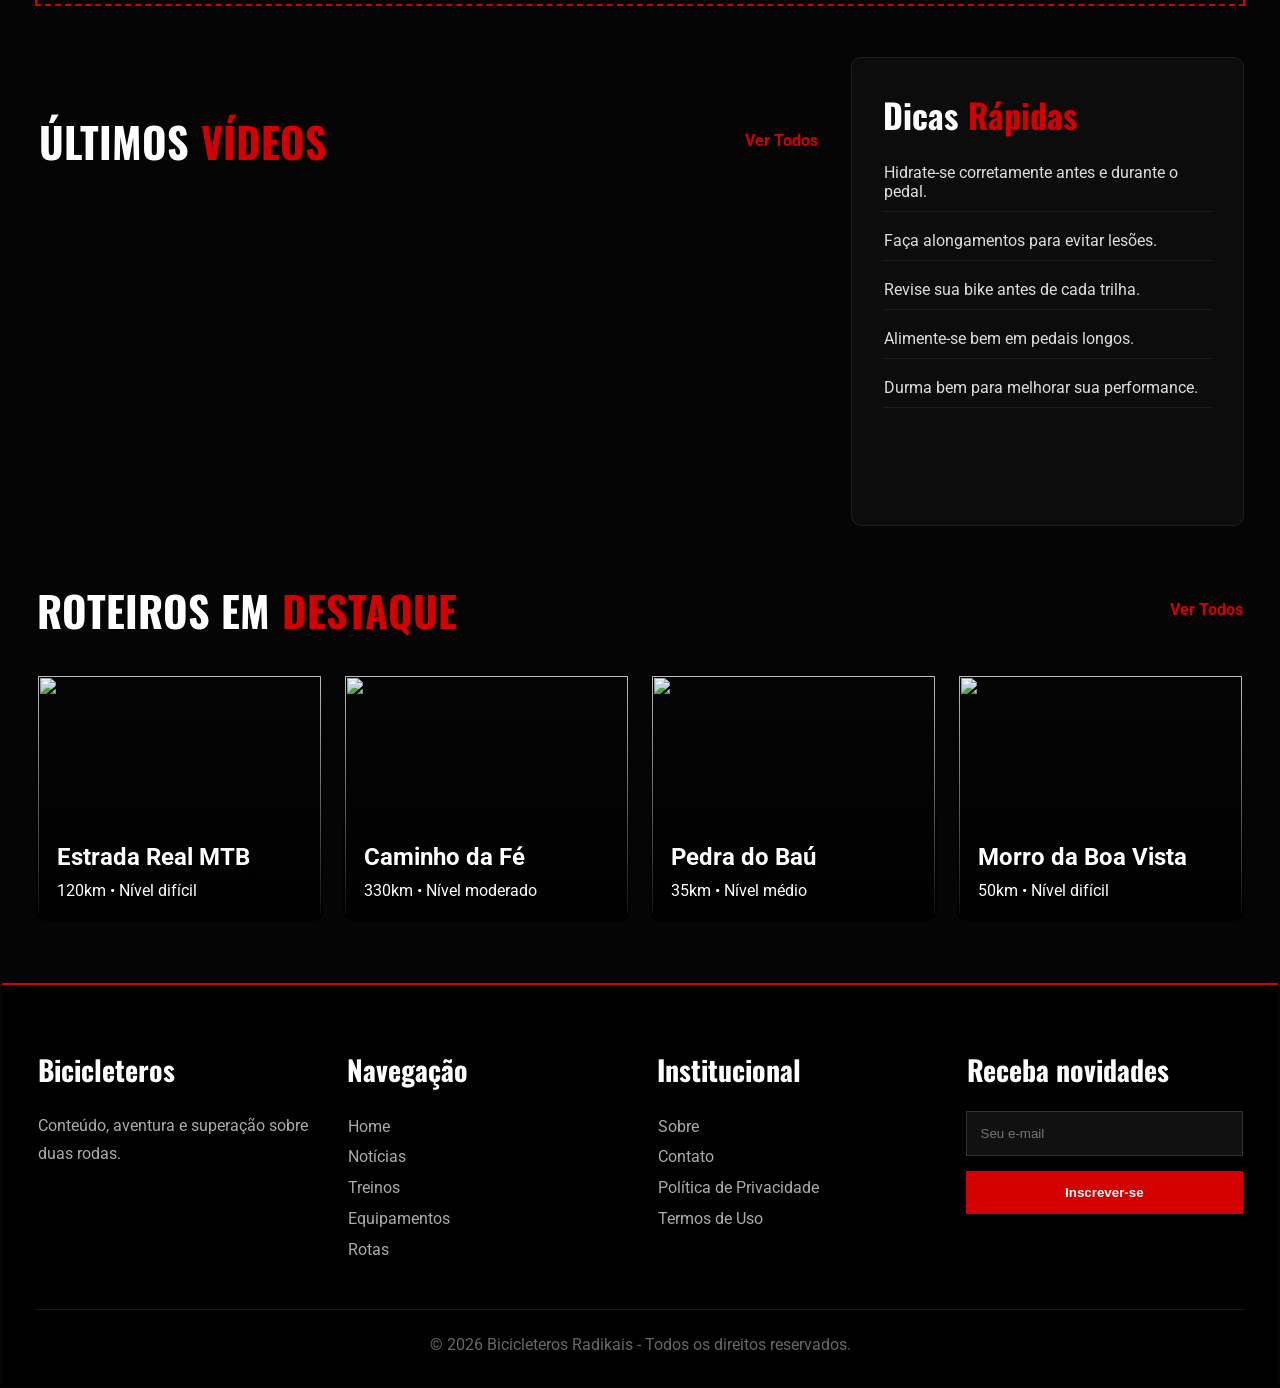
==== commit b7e3ddca: "Atualização de descrição de menu" ====
--- a/index.html
+++ b/index.html
@@ -32,14 +32,13 @@
   <nav id="nav">
     <ul>
       <li><a href="index.html" target="_blank">Home</a></li>
-      <li><a href="noticias.html">Notícias</a></li>
-      <li><a href="treinos.html">Treinos</a></li>
-      <li><a href="equipamentos.html">Equipamentos</a></li>
-      <li><a href="rotas.html">Rotas</a></li>
-      <li><a href="videos.html">Vídeos</a></li>
-      <li><a href="sobre.html">Sobre</a></li>
-      <li><a href="eventos.html">Inscrições</a></li>
-      <li><a href="contato.html">Contato</a></li>
+      <li><a href="loja.html" target="_blank">Loja Virtual</a></li>
+      <li><a href="noticias.html" target="_blank">Notícias</a></li>
+      <li><a href="treinos.html" target="_blank">Treinos</a></li>
+      <li><a href="rotas.html" target="_blank">Rotas</a></li>
+      <li><a href="videos.html" target="_blank">Vídeos</a></li>
+      <li><a href="eventos.html" target="_blank">Inscrições</a></li>
+      <li><a href="contato.html" target="_blank">Contato</a></li>
     </ul>
   </nav>
 
--- a/styles.css
+++ b/styles.css
@@ -1,6 +1,6 @@
  *{
-      margin: -1px;
-      padding:3px;;
+      margin: 0px;
+      padding:1px;;
       box-sizing:border-box;
     }
 
@@ -22,14 +22,13 @@
     }
 
     header{
-      background:#000;
-      border-top:4px solid #d40000;
-      border-bottom:1px solid #1b1b1b;
-      position:sticky;
-      top:0;
-      z-index:100;
-      backdrop-filter:blur(10px);
-    }
+  background:#000;
+  border-top:4px solid #d40000;
+  border-bottom:1px solid #1b1b1b;
+  position:sticky;
+  top:0;
+  z-index:1000;
+}
 
     .navbar{
       display:flex;
@@ -106,6 +105,8 @@
        max-width:650px;
       line-height:1.8;
     }
+
+
 
     .btn{
       display:inline-block;
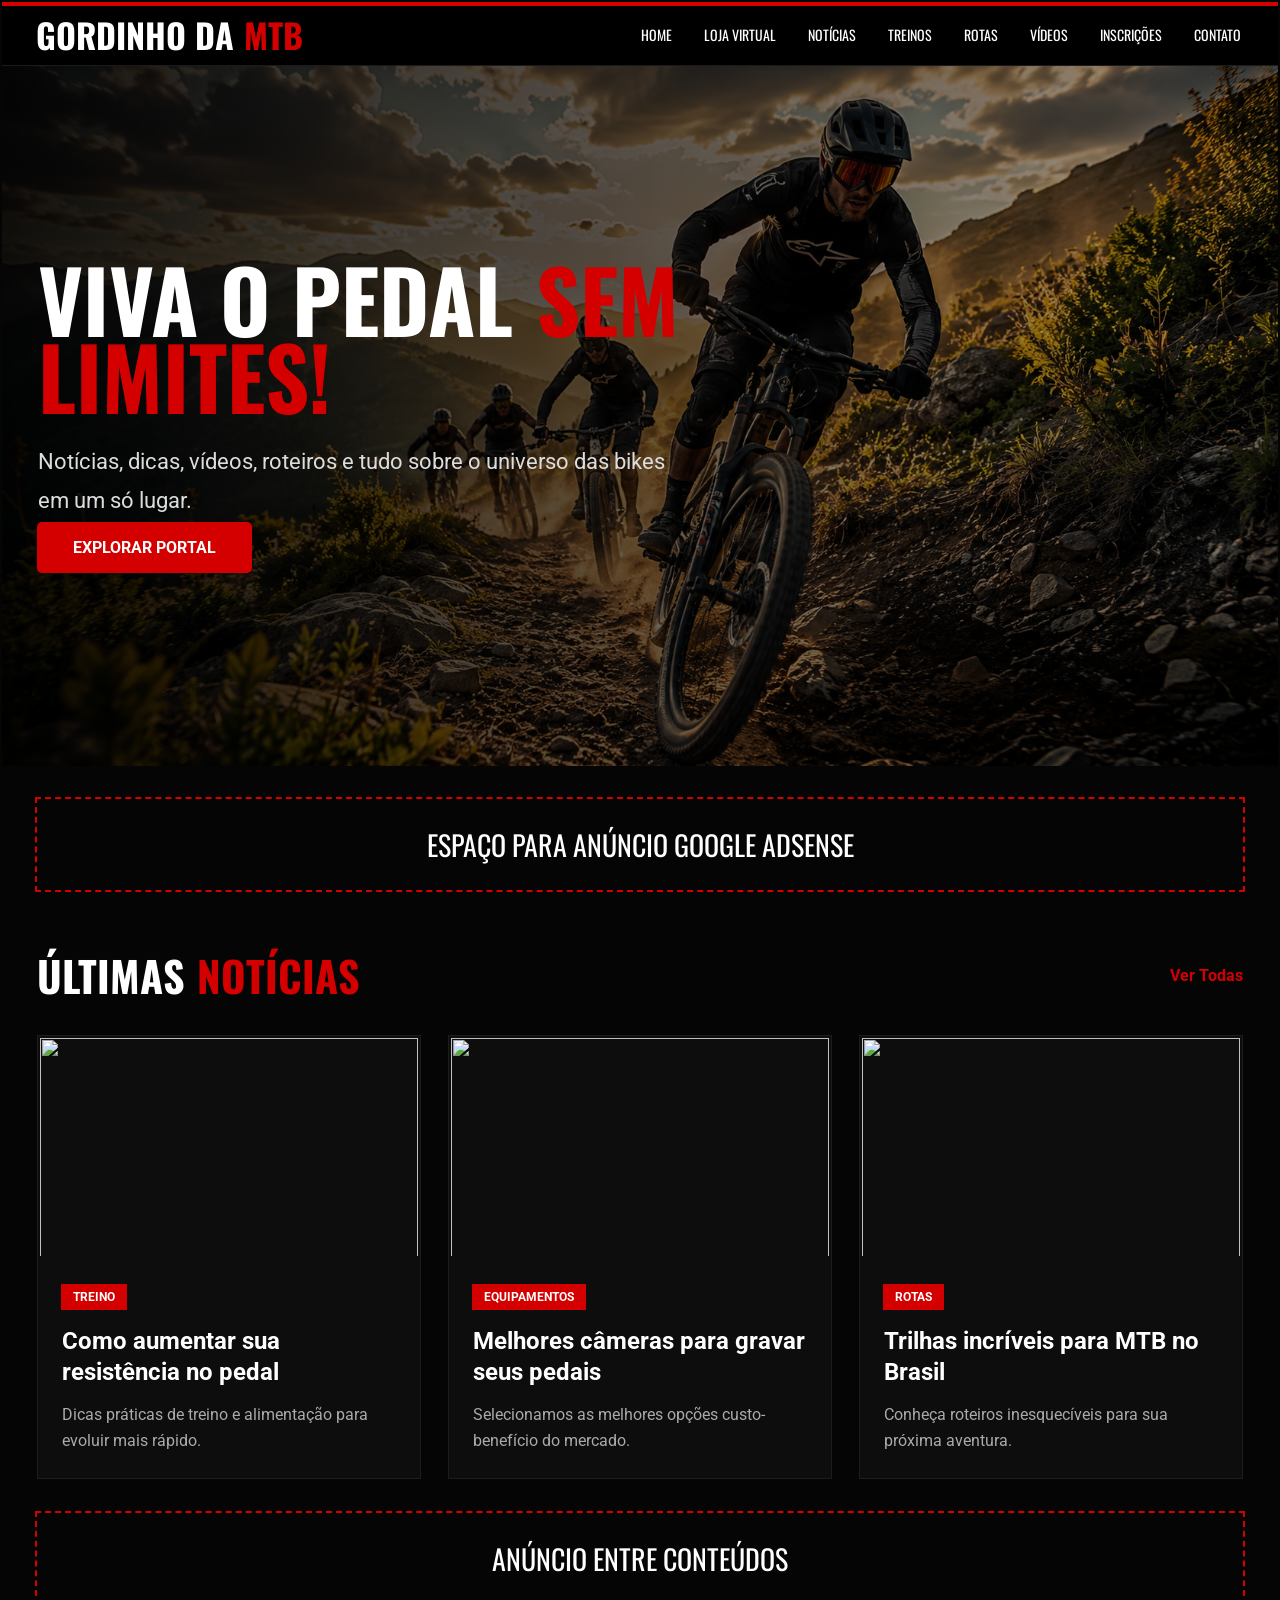
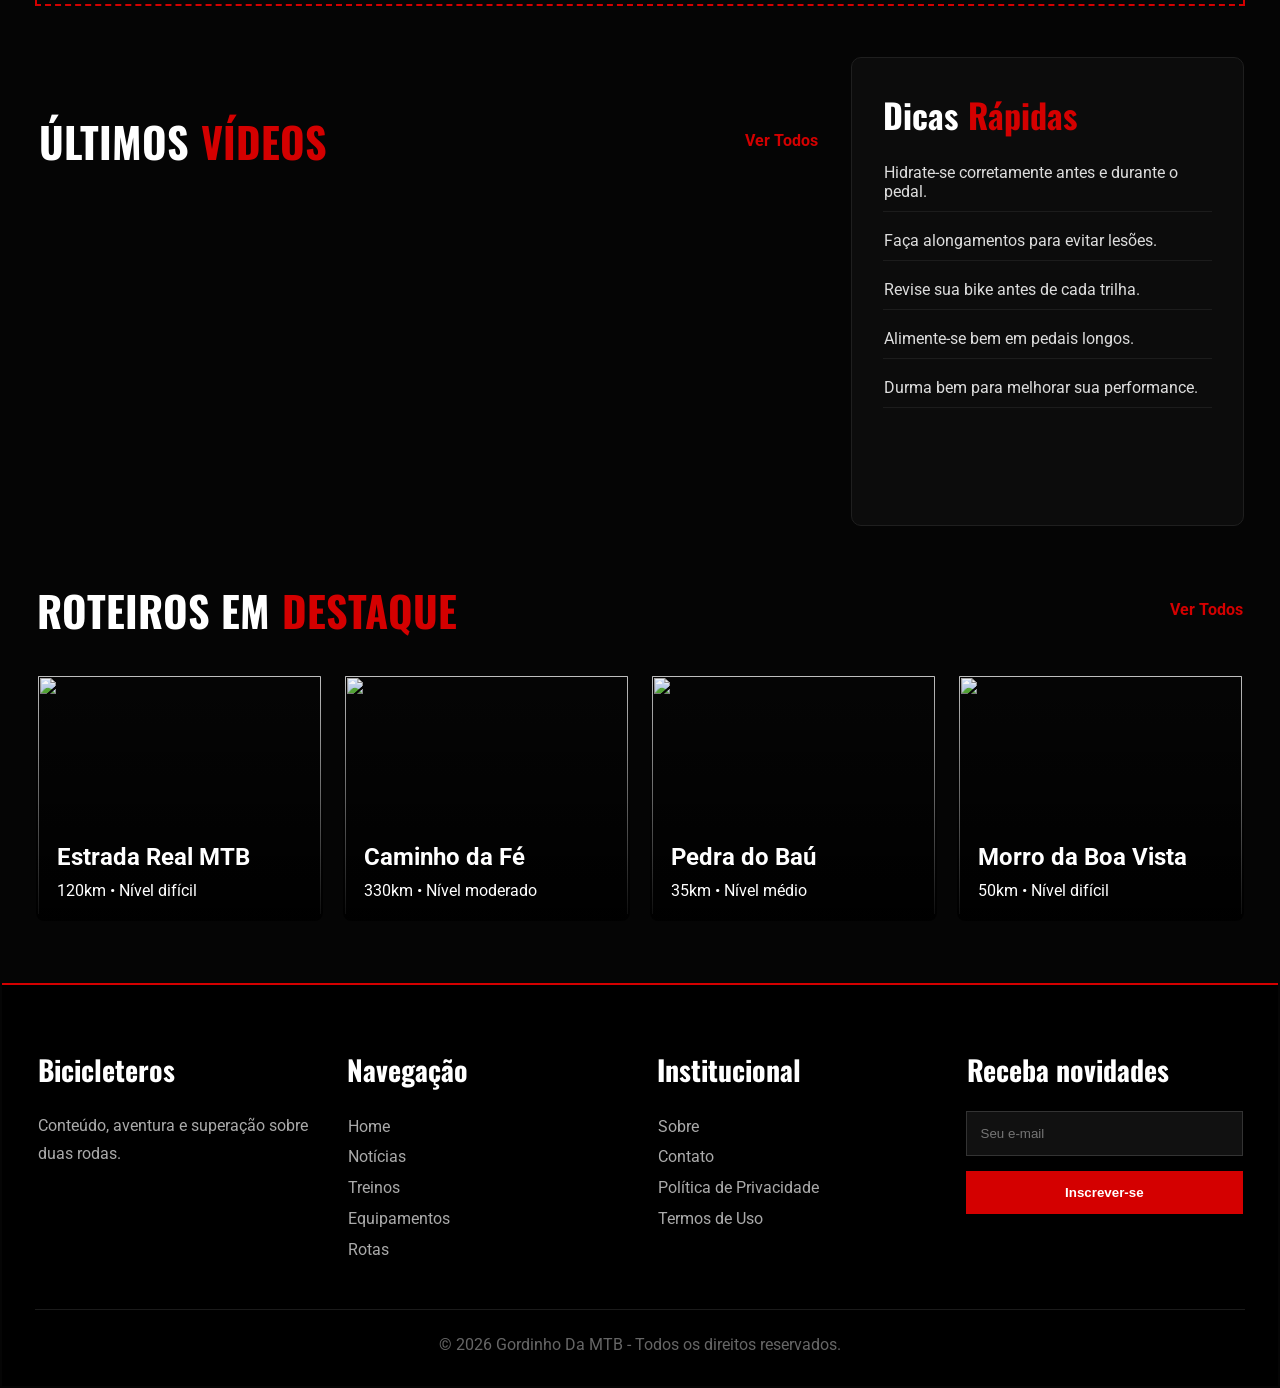
==== commit 112f092b: "mudança de imagens" ====
--- a/index.html
+++ b/index.html
@@ -49,7 +49,7 @@
 
 </header>
 
-<section class="hero">
+<section class="hero-home">
   <div class="container">
     <div class="hero-content">
       <h1>Viva o Pedal <span>Sem Limites!</span></h1>
@@ -251,7 +251,7 @@
     </div>
 
     <div class="copyright">
-      © 2026 Bicicleteros Radikais - Todos os direitos reservados.
+      © 2026 Gordinho Da MTB - Todos os direitos reservados.
     </div>
 
   </div>
--- a/styles.css
+++ b/styles.css
@@ -66,7 +66,7 @@
 }
     
 
-    .hero{
+    .hero-home{
       position:relative;
       height:700px;
       background:url('img/imagem-inicial.png') center/cover;
@@ -74,7 +74,7 @@
      align-items: center;
     }
 
-    .hero::before{
+    .hero-home::before{
       content:'';
       position:absolute;
       inset:0;
@@ -87,7 +87,7 @@
       max-width:720px;
     }
 
-    .hero h1{
+    .hero-home h1{
       font-family:'Oswald',sans-serif;
       font-size:86px;
       line-height:0.90;
@@ -95,11 +95,11 @@
       margin-bottom:25px;
     }
 
-    .hero h1 span{
+    .hero-home h1 span{
       color:#d40000;
     }
 
-    .hero p{
+    .hero-home p{
       font-size:22px;
       color:#ddd;
        max-width:650px;
@@ -750,4 +750,45 @@
 
 .menu-toggle.active span:nth-child(3){
   transform:rotate(-45deg) translate(6px,-6px);
-}+}
+
+
+ .hero-loja{
+      position:relative;
+      height:700px;
+      background:url('img/loja.png') center/cover;
+     display: flex;
+     align-items: center;
+    }
+
+    .hero-loja::before{
+      content:'';
+      position:absolute;
+      inset:0;
+      background:linear-gradient(to right, rgba(0,0,0,0.92), rgba(0,0,0,0.3));
+    }
+
+    .hero-content{
+      position:relative;
+      z-index:2;
+      max-width:720px;
+    }
+
+    .hero-loja h1{
+      font-family:'Oswald',sans-serif;
+      font-size:86px;
+      line-height:0.90;
+      text-transform:uppercase;
+      margin-bottom:25px;
+    }
+
+    .hero-loja h1 span{
+      color:#d40000;
+    }
+
+    .hero-loja p{
+      font-size:22px;
+      color:#ddd;
+       max-width:650px;
+      line-height:1.8;
+    }
